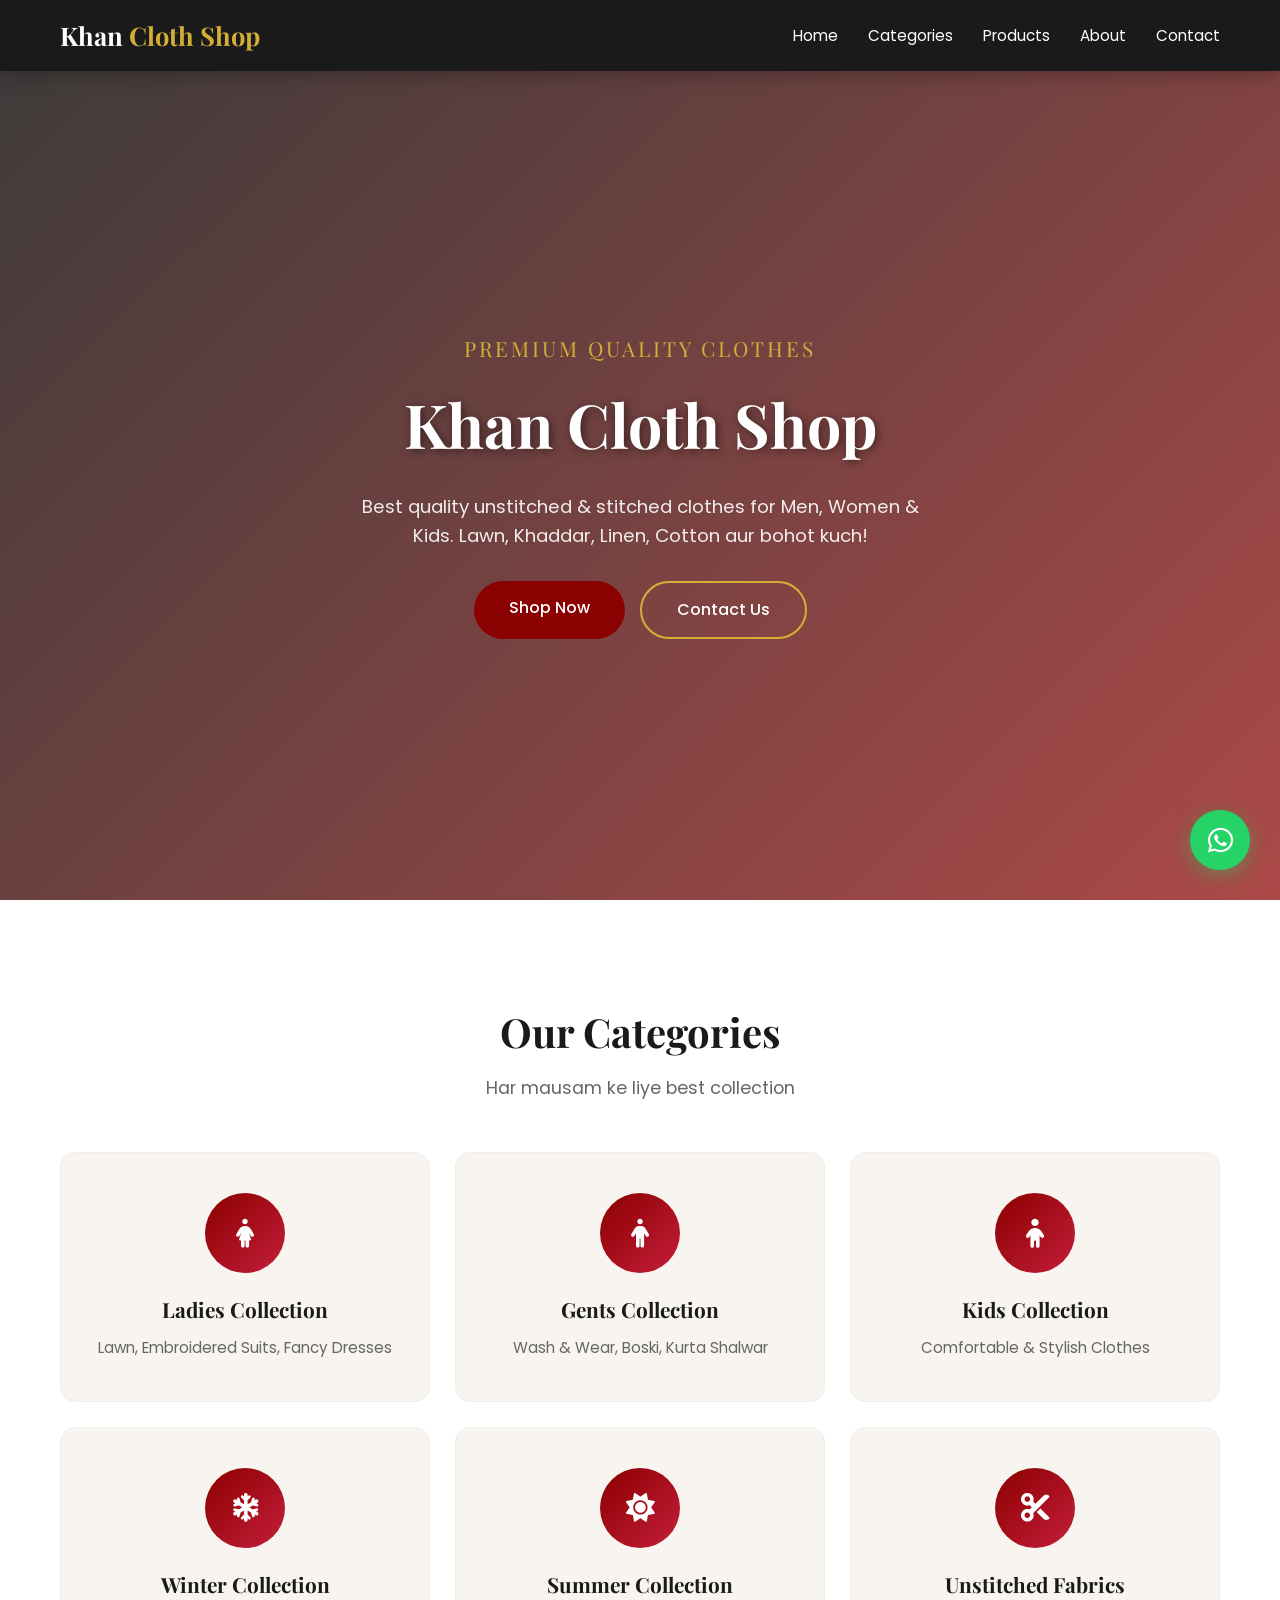
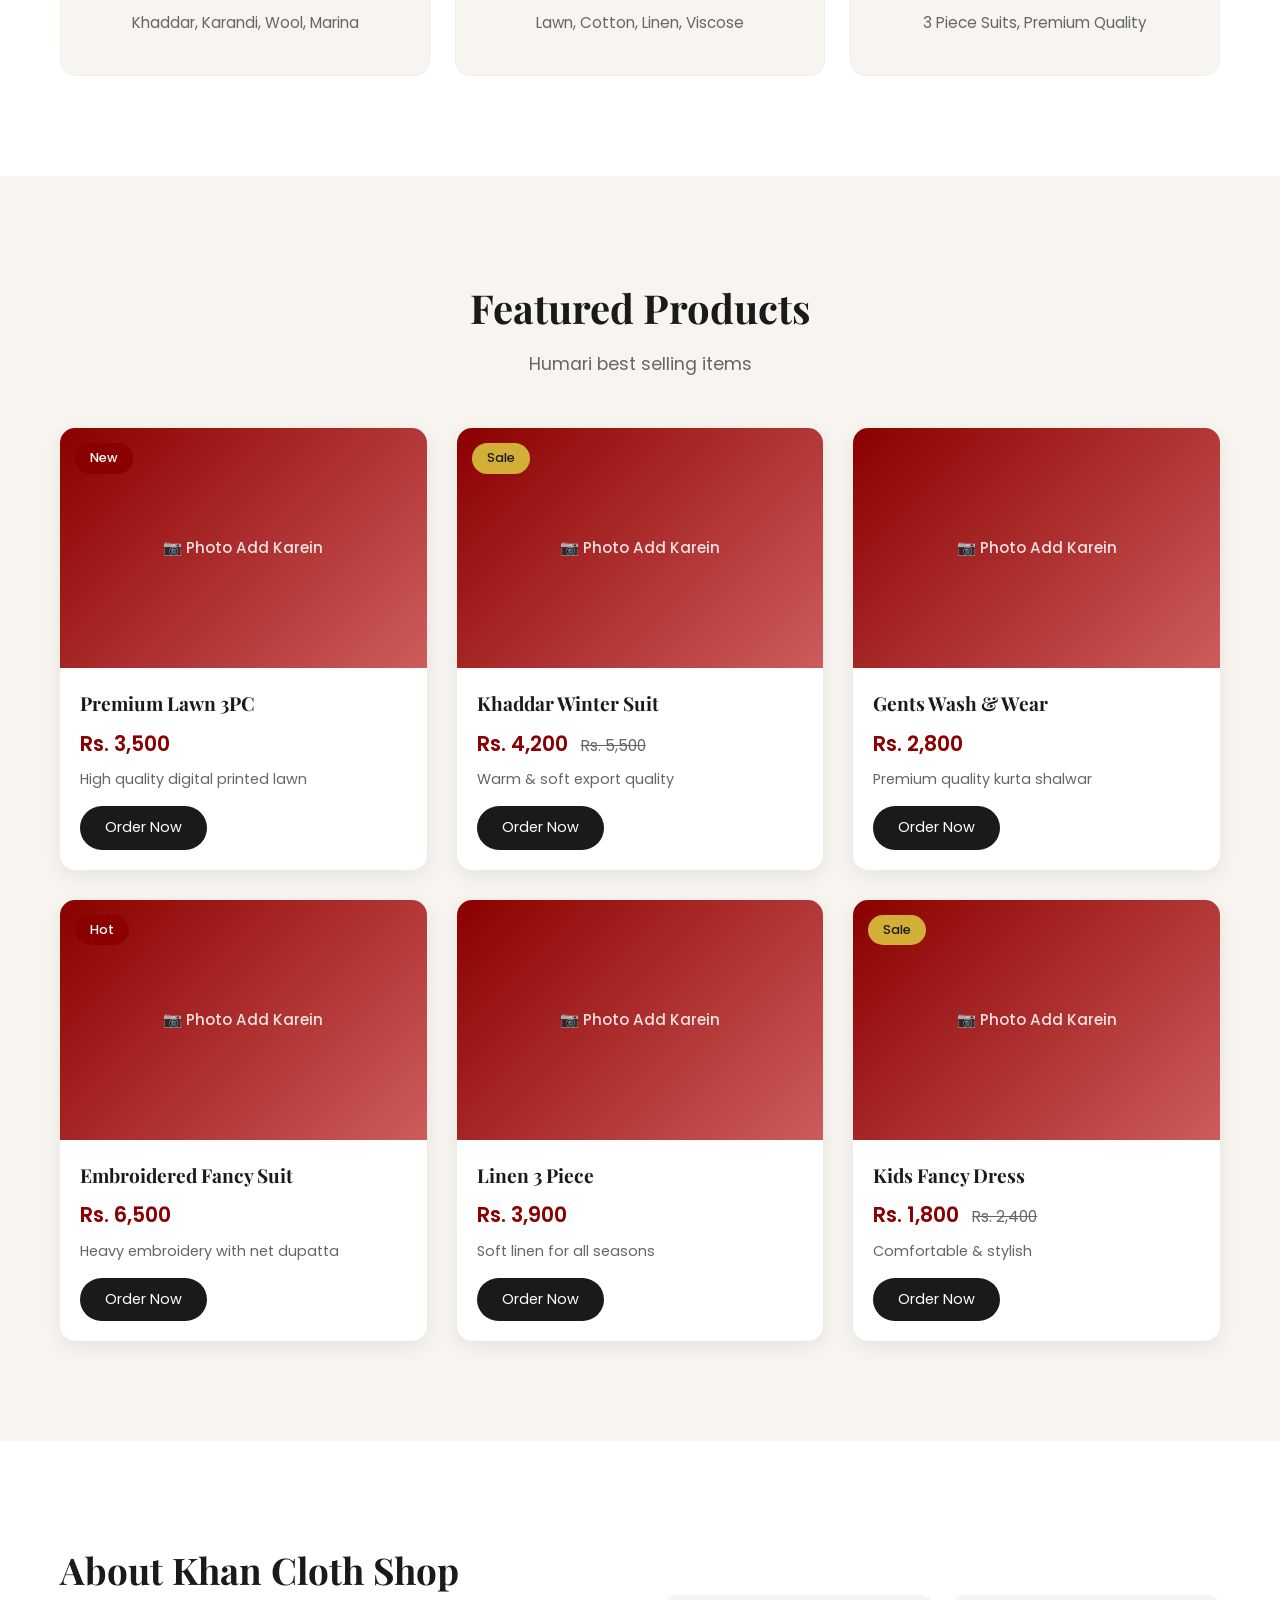
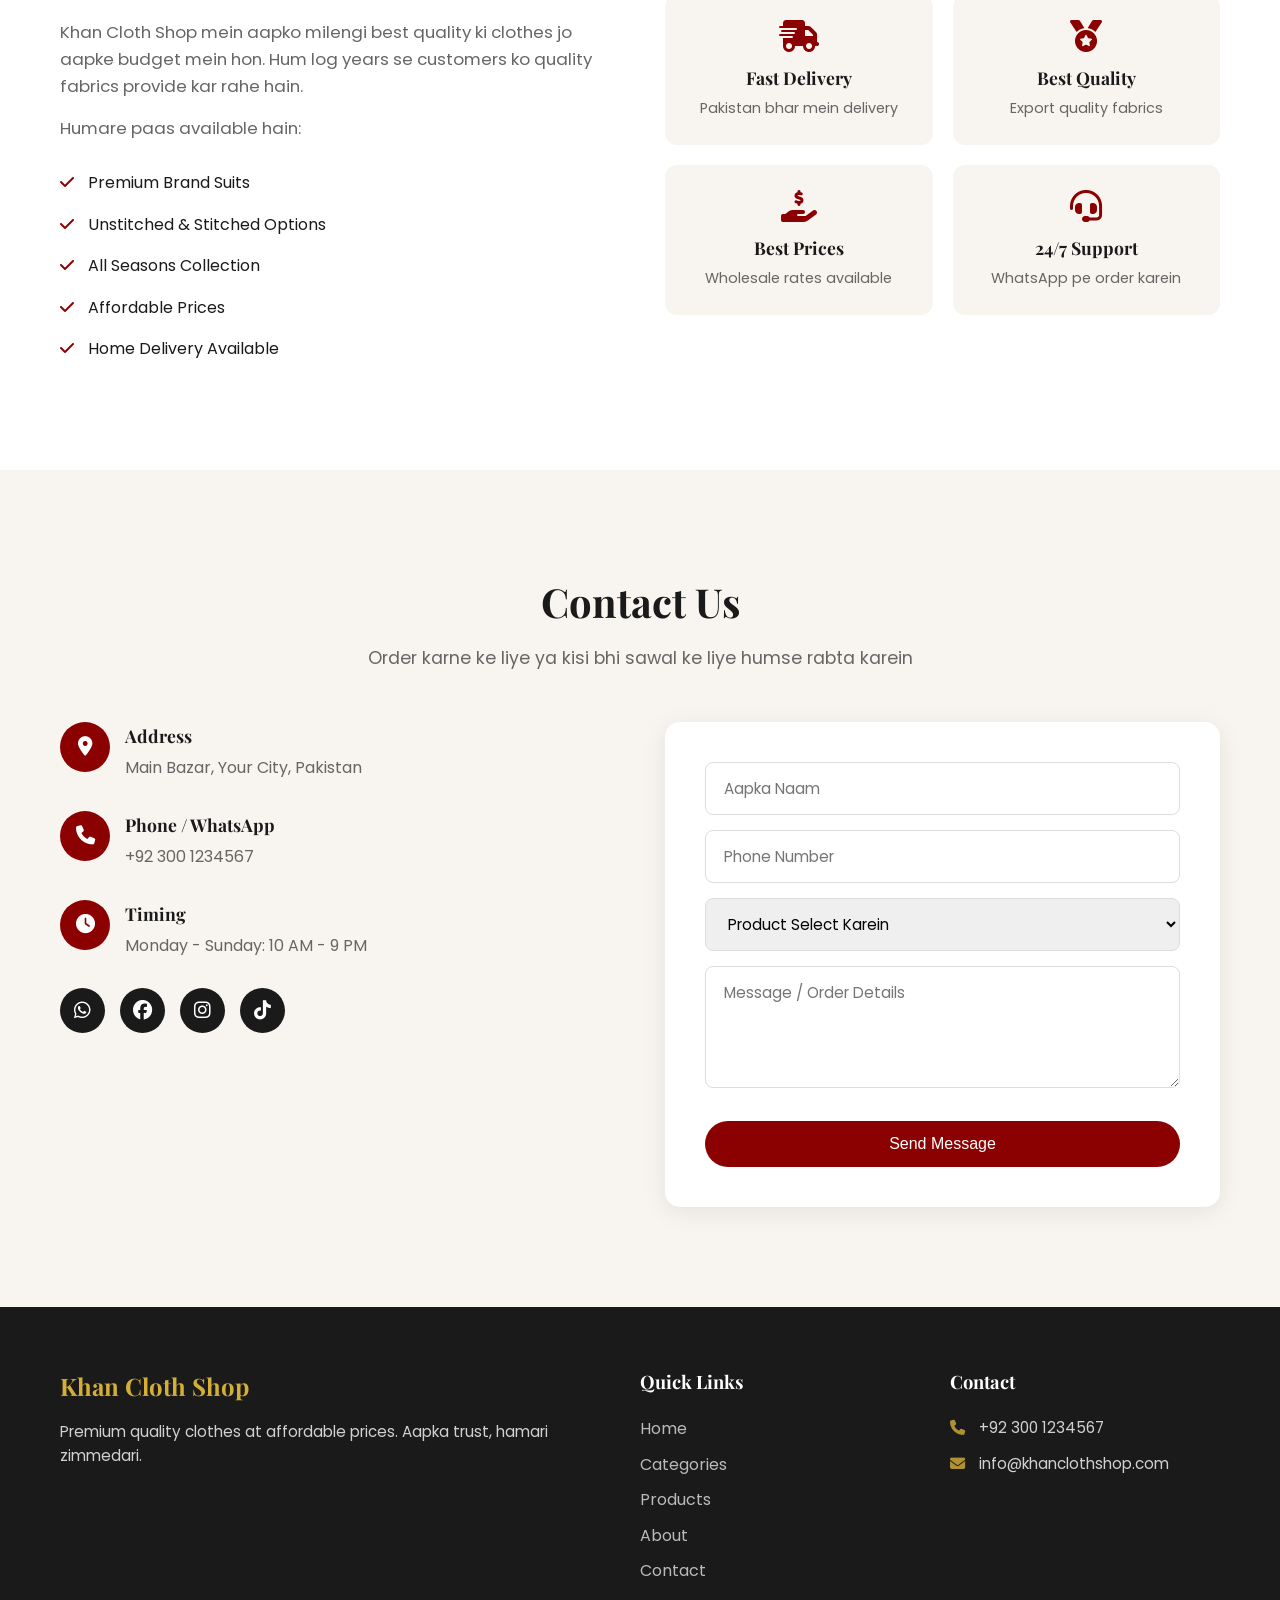
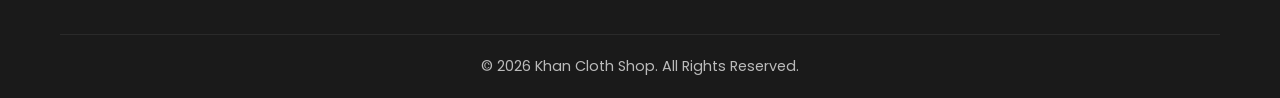
==== index.html @ 563bb547 "Add files via upload" ====
<!DOCTYPE html>
<html lang="ur">
<head>
    <meta charset="UTF-8">
    <meta name="viewport" content="width=device-width, initial-scale=1.0">
    <title>Khan Cloth Shop | Premium Quality Clothes</title>
    <link rel="stylesheet" href="style.css">
    <link rel="stylesheet" href="https://cdnjs.cloudflare.com/ajax/libs/font-awesome/6.5.1/css/all.min.css">
    <link href="https://fonts.googleapis.com/css2?family=Playfair+Display:wght@400;600;700&family=Poppins:wght@300;400;500;600&display=swap" rel="stylesheet">
</head>
<body>
    <!-- Navbar -->
    <nav class="navbar">
        <div class="container">
            <div class="logo">
                <h1>Khan <span>Cloth Shop</span></h1>
            </div>
            <ul class="nav-links" id="navLinks">
                <li><a href="#home">Home</a></li>
                <li><a href="#categories">Categories</a></li>
                <li><a href="#products">Products</a></li>
                <li><a href="#about">About</a></li>
                <li><a href="#contact">Contact</a></li>
            </ul>
            <div class="menu-toggle" id="menuToggle">
                <i class="fas fa-bars"></i>
            </div>
        </div>
    </nav>

    <!-- Hero Section -->
    <section id="home" class="hero">
        <div class="hero-content">
            <h2>Premium Quality Clothes</h2>
            <h1>Khan Cloth Shop</h1>
            <p>Best quality unstitched & stitched clothes for Men, Women & Kids. Lawn, Khaddar, Linen, Cotton aur bohot kuch!</p>
            <div class="hero-buttons">
                <a href="#products" class="btn btn-primary">Shop Now</a>
                <a href="#contact" class="btn btn-secondary">Contact Us</a>
            </div>
        </div>
    </section>

    <!-- Categories -->
    <section id="categories" class="categories">
        <div class="container">
            <div class="section-header">
                <h2>Our Categories</h2>
                <p>Har mausam ke liye best collection</p>
            </div>
            <div class="category-grid">
                <div class="category-card">
                    <div class="category-icon"><i class="fas fa-female"></i></div>
                    <h3>Ladies Collection</h3>
                    <p>Lawn, Embroidered Suits, Fancy Dresses</p>
                </div>
                <div class="category-card">
                    <div class="category-icon"><i class="fas fa-male"></i></div>
                    <h3>Gents Collection</h3>
                    <p>Wash & Wear, Boski, Kurta Shalwar</p>
                </div>
                <div class="category-card">
                    <div class="category-icon"><i class="fas fa-child"></i></div>
                    <h3>Kids Collection</h3>
                    <p>Comfortable & Stylish Clothes</p>
                </div>
                <div class="category-card">
                    <div class="category-icon"><i class="fas fa-snowflake"></i></div>
                    <h3>Winter Collection</h3>
                    <p>Khaddar, Karandi, Wool, Marina</p>
                </div>
                <div class="category-card">
                    <div class="category-icon"><i class="fas fa-sun"></i></div>
                    <h3>Summer Collection</h3>
                    <p>Lawn, Cotton, Linen, Viscose</p>
                </div>
                <div class="category-card">
                    <div class="category-icon"><i class="fas fa-cut"></i></div>
                    <h3>Unstitched Fabrics</h3>
                    <p>3 Piece Suits, Premium Quality</p>
                </div>
            </div>
        </div>
    </section>

    <!-- Products -->
    <section id="products" class="products">
        <div class="container">
            <div class="section-header">
                <h2>Featured Products</h2>
                <p>Humari best selling items</p>
            </div>
            <div class="product-grid">

                <!-- Product 1 -->
                <div class="product-card">
                    <div class="product-img">
                        <img src="images/product1.jpg" alt="Premium Lawn 3PC" onerror="this.style.display='none'; this.parentElement.classList.add('no-img');">
                        <span class="badge">New</span>
                    </div>
                    <div class="product-info">
                        <h3>Premium Lawn 3PC</h3>
                        <p class="price">Rs. 3,500</p>
                        <p class="desc">High quality digital printed lawn</p>
                        <a href="#contact" class="btn-sm">Order Now</a>
                    </div>
                </div>

                <!-- Product 2 -->
                <div class="product-card">
                    <div class="product-img">
                        <img src="images/product2.jpg" alt="Khaddar Winter Suit" onerror="this.style.display='none'; this.parentElement.classList.add('no-img');">
                        <span class="badge sale">Sale</span>
                    </div>
                    <div class="product-info">
                        <h3>Khaddar Winter Suit</h3>
                        <p class="price">Rs. 4,200 <del>Rs. 5,500</del></p>
                        <p class="desc">Warm & soft export quality</p>
                        <a href="#contact" class="btn-sm">Order Now</a>
                    </div>
                </div>

                <!-- Product 3 -->
                <div class="product-card">
                    <div class="product-img">
                        <img src="images/product3.jpg" alt="Gents Wash & Wear" onerror="this.style.display='none'; this.parentElement.classList.add('no-img');">
                    </div>
                    <div class="product-info">
                        <h3>Gents Wash & Wear</h3>
                        <p class="price">Rs. 2,800</p>
                        <p class="desc">Premium quality kurta shalwar</p>
                        <a href="#contact" class="btn-sm">Order Now</a>
                    </div>
                </div>

                <!-- Product 4 -->
                <div class="product-card">
                    <div class="product-img">
                        <img src="images/product4.jpg" alt="Embroidered Fancy Suit" onerror="this.style.display='none'; this.parentElement.classList.add('no-img');">
                        <span class="badge">Hot</span>
                    </div>
                    <div class="product-info">
                        <h3>Embroidered Fancy Suit</h3>
                        <p class="price">Rs. 6,500</p>
                        <p class="desc">Heavy embroidery with net dupatta</p>
                        <a href="#contact" class="btn-sm">Order Now</a>
                    </div>
                </div>

                <!-- Product 5 -->
                <div class="product-card">
                    <div class="product-img">
                        <img src="images/product5.jpg" alt="Linen 3 Piece" onerror="this.style.display='none'; this.parentElement.classList.add('no-img');">
                    </div>
                    <div class="product-info">
                        <h3>Linen 3 Piece</h3>
                        <p class="price">Rs. 3,900</p>
                        <p class="desc">Soft linen for all seasons</p>
                        <a href="#contact" class="btn-sm">Order Now</a>
                    </div>
                </div>

                <!-- Product 6 -->
                <div class="product-card">
                    <div class="product-img">
                        <img src="images/product6.jpg" alt="Kids Fancy Dress" onerror="this.style.display='none'; this.parentElement.classList.add('no-img');">
                        <span class="badge sale">Sale</span>
                    </div>
                    <div class="product-info">
                        <h3>Kids Fancy Dress</h3>
                        <p class="price">Rs. 1,800 <del>Rs. 2,400</del></p>
                        <p class="desc">Comfortable & stylish</p>
                        <a href="#contact" class="btn-sm">Order Now</a>
                    </div>
                </div>

            </div>
        </div>
    </section>

    <!-- About -->
    <section id="about" class="about">
        <div class="container">
            <div class="about-content">
                <div class="about-text">
                    <h2>About Khan Cloth Shop</h2>
                    <p>Khan Cloth Shop mein aapko milengi best quality ki clothes jo aapke budget mein hon. Hum log years se customers ko quality fabrics provide kar rahe hain.</p>
                    <p>Humare paas available hain:</p>
                    <ul>
                        <li><i class="fas fa-check"></i> Premium Brand Suits</li>
                        <li><i class="fas fa-check"></i> Unstitched & Stitched Options</li>
                        <li><i class="fas fa-check"></i> All Seasons Collection</li>
                        <li><i class="fas fa-check"></i> Affordable Prices</li>
                        <li><i class="fas fa-check"></i> Home Delivery Available</li>
                    </ul>
                </div>
                <div class="about-features">
                    <div class="feature">
                        <i class="fas fa-shipping-fast"></i>
                        <h4>Fast Delivery</h4>
                        <p>Pakistan bhar mein delivery</p>
                    </div>
                    <div class="feature">
                        <i class="fas fa-medal"></i>
                        <h4>Best Quality</h4>
                        <p>Export quality fabrics</p>
                    </div>
                    <div class="feature">
                        <i class="fas fa-hand-holding-usd"></i>
                        <h4>Best Prices</h4>
                        <p>Wholesale rates available</p>
                    </div>
                    <div class="feature">
                        <i class="fas fa-headset"></i>
                        <h4>24/7 Support</h4>
                        <p>WhatsApp pe order karein</p>
                    </div>
                </div>
            </div>
        </div>
    </section>

    <!-- Contact -->
    <section id="contact" class="contact">
        <div class="container">
            <div class="section-header">
                <h2>Contact Us</h2>
                <p>Order karne ke liye ya kisi bhi sawal ke liye humse rabta karein</p>
            </div>
            <div class="contact-content">
                <div class="contact-info">
                    <div class="info-item">
                        <i class="fas fa-map-marker-alt"></i>
                        <div>
                            <h4>Address</h4>
                            <p>Main Bazar, Your City, Pakistan</p>
                        </div>
                    </div>
                    <div class="info-item">
                        <i class="fas fa-phone"></i>
                        <div>
                            <h4>Phone / WhatsApp</h4>
                            <p>+92 300 1234567</p>
                        </div>
                    </div>
                    <div class="info-item">
                        <i class="fas fa-clock"></i>
                        <div>
                            <h4>Timing</h4>
                            <p>Monday - Sunday: 10 AM - 9 PM</p>
                        </div>
                    </div>
                    <div class="social-links">
                        <a href="#"><i class="fab fa-whatsapp"></i></a>
                        <a href="#"><i class="fab fa-facebook"></i></a>
                        <a href="#"><i class="fab fa-instagram"></i></a>
                        <a href="#"><i class="fab fa-tiktok"></i></a>
                    </div>
                </div>
                <div class="contact-form">
                    <form id="orderForm">
                        <input type="text" placeholder="Aapka Naam" required>
                        <input type="tel" placeholder="Phone Number" required>
                        <select required>
                            <option value="">Product Select Karein</option>
                            <option value="lawn">Premium Lawn 3PC</option>
                            <option value="khaddar">Khaddar Winter Suit</option>
                            <option value="gents">Gents Wash & Wear</option>
                            <option value="fancy">Embroidered Fancy Suit</option>
                            <option value="linen">Linen 3 Piece</option>
                            <option value="kids">Kids Fancy Dress</option>
                            <option value="other">Other</option>
                        </select>
                        <textarea placeholder="Message / Order Details" rows="4"></textarea>
                        <button type="submit" class="btn btn-primary">Send Message</button>
                    </form>
                </div>
            </div>
        </div>
    </section>

    <!-- Footer -->
    <footer class="footer">
        <div class="container">
            <div class="footer-content">
                <div class="footer-brand">
                    <h3>Khan Cloth Shop</h3>
                    <p>Premium quality clothes at affordable prices. Aapka trust, hamari zimmedari.</p>
                </div>
                <div class="footer-links">
                    <h4>Quick Links</h4>
                    <ul>
                        <li><a href="#home">Home</a></li>
                        <li><a href="#categories">Categories</a></li>
                        <li><a href="#products">Products</a></li>
                        <li><a href="#about">About</a></li>
                        <li><a href="#contact">Contact</a></li>
                    </ul>
                </div>
                <div class="footer-contact">
                    <h4>Contact</h4>
                    <p><i class="fas fa-phone"></i> +92 300 1234567</p>
                    <p><i class="fas fa-envelope"></i> info@khanclothshop.com</p>
                </div>
            </div>
            <div class="footer-bottom">
                <p>&copy; 2026 Khan Cloth Shop. All Rights Reserved.</p>
            </div>
        </div>
    </footer>

    <!-- WhatsApp Float Button -->
    <a href="https://wa.me/923001234567" class="whatsapp-float" target="_blank">
        <i class="fab fa-whatsapp"></i>
    </a>

    <script src="script.js"></script>
</body>
</html>
---- style.css ----
* {
    margin: 0;
    padding: 0;
    box-sizing: border-box;
}

:root {
    --primary: #8B0000;
    --primary-dark: #5c0000;
    --secondary: #D4AF37;
    --dark: #1a1a1a;
    --light: #f8f5f0;
    --gray: #666;
    --white: #ffffff;
}

body {
    font-family: 'Poppins', sans-serif;
    background: var(--light);
    color: var(--dark);
    line-height: 1.6;
    overflow-x: hidden;
}

h1, h2, h3, h4 {
    font-family: 'Playfair Display', serif;
}

.container {
    max-width: 1200px;
    margin: 0 auto;
    padding: 0 20px;
}

/* Navbar */
.navbar {
    background: var(--dark);
    padding: 15px 0;
    position: fixed;
    width: 100%;
    top: 0;
    z-index: 1000;
    box-shadow: 0 2px 20px rgba(0,0,0,0.3);
}

.navbar .container {
    display: flex;
    justify-content: space-between;
    align-items: center;
}

.logo h1 {
    color: var(--white);
    font-size: 1.6rem;
    font-weight: 700;
}

.logo span {
    color: var(--secondary);
}

.nav-links {
    display: flex;
    list-style: none;
    gap: 30px;
}

.nav-links a {
    color: var(--white);
    text-decoration: none;
    font-weight: 400;
    font-size: 0.95rem;
    transition: color 0.3s;
    position: relative;
}

.nav-links a:hover {
    color: var(--secondary);
}

.nav-links a::after {
    content: '';
    position: absolute;
    bottom: -5px;
    left: 0;
    width: 0;
    height: 2px;
    background: var(--secondary);
    transition: width 0.3s;
}

.nav-links a:hover::after {
    width: 100%;
}

.menu-toggle {
    display: none;
    color: var(--white);
    font-size: 1.5rem;
    cursor: pointer;
}

/* Hero */
.hero {
    height: 100vh;
    background: linear-gradient(135deg, rgba(26,26,26,0.85), rgba(139,0,0,0.7)),
                url('https://images.unsplash.com/photo-1558171813-4c088753af8f?w=1600') center/cover no-repeat;
    display: flex;
    align-items: center;
    justify-content: center;
    text-align: center;
    color: var(--white);
    padding-top: 70px;
}

.hero-content h2 {
    font-size: 1.3rem;
    font-weight: 400;
    letter-spacing: 3px;
    text-transform: uppercase;
    color: var(--secondary);
    margin-bottom: 10px;
}

.hero-content h1 {
    font-size: 3.8rem;
    margin-bottom: 20px;
    text-shadow: 2px 2px 10px rgba(0,0,0,0.5);
}

.hero-content p {
    font-size: 1.15rem;
    max-width: 600px;
    margin: 0 auto 30px;
    opacity: 0.9;
}

.hero-buttons {
    display: flex;
    gap: 15px;
    justify-content: center;
    flex-wrap: wrap;
}

.btn {
    padding: 14px 35px;
    border-radius: 50px;
    text-decoration: none;
    font-weight: 500;
    font-size: 1rem;
    transition: all 0.3s;
    display: inline-block;
    border: none;
    cursor: pointer;
}

.btn-primary {
    background: var(--primary);
    color: var(--white);
}

.btn-primary:hover {
    background: var(--primary-dark);
    transform: translateY(-3px);
    box-shadow: 0 10px 25px rgba(139,0,0,0.4);
}

.btn-secondary {
    background: transparent;
    color: var(--white);
    border: 2px solid var(--secondary);
}

.btn-secondary:hover {
    background: var(--secondary);
    color: var(--dark);
    transform: translateY(-3px);
}

/* Section Header */
.section-header {
    text-align: center;
    margin-bottom: 50px;
}

.section-header h2 {
    font-size: 2.5rem;
    color: var(--dark);
    margin-bottom: 10px;
}

.section-header p {
    color: var(--gray);
    font-size: 1.1rem;
}

/* Categories */
.categories {
    padding: 100px 0;
    background: var(--white);
}

.category-grid {
    display: grid;
    grid-template-columns: repeat(auto-fit, minmax(280px, 1fr));
    gap: 25px;
}

.category-card {
    background: var(--light);
    padding: 40px 25px;
    text-align: center;
    border-radius: 15px;
    transition: all 0.3s;
    border: 1px solid #eee;
}

.category-card:hover {
    transform: translateY(-10px);
    box-shadow: 0 15px 40px rgba(0,0,0,0.1);
    border-color: var(--primary);
}

.category-icon {
    width: 80px;
    height: 80px;
    background: linear-gradient(135deg, var(--primary), #c41e3a);
    border-radius: 50%;
    display: flex;
    align-items: center;
    justify-content: center;
    margin: 0 auto 20px;
    color: var(--white);
    font-size: 1.8rem;
}

.category-card h3 {
    font-size: 1.3rem;
    margin-bottom: 10px;
    color: var(--dark);
}

.category-card p {
    color: var(--gray);
    font-size: 0.95rem;
}

/* Products */
.products {
    padding: 100px 0;
    background: var(--light);
}

.product-grid {
    display: grid;
    grid-template-columns: repeat(auto-fit, minmax(280px, 1fr));
    gap: 30px;
}

.product-card {
    background: var(--white);
    border-radius: 15px;
    overflow: hidden;
    box-shadow: 0 5px 20px rgba(0,0,0,0.08);
    transition: all 0.3s;
}

.product-card:hover {
    transform: translateY(-8px);
    box-shadow: 0 15px 40px rgba(0,0,0,0.15);
}

.product-img {
    height: 240px;
    position: relative;
    overflow: hidden;
    background: #e8e4df;
}

.product-img img {
    width: 100%;
    height: 100%;
    object-fit: cover;
    display: block;
    transition: transform 0.4s ease;
}

.product-card:hover .product-img img {
    transform: scale(1.08);
}

/* Jab image nahi hoti to fallback color */
.product-img.no-img {
    background: linear-gradient(135deg, #8B0000, #CD5C5C);
}

.product-img.no-img::after {
    content: "📷 Photo Add Karein";
    position: absolute;
    top: 50%;
    left: 50%;
    transform: translate(-50%, -50%);
    color: rgba(255,255,255,0.85);
    font-size: 0.95rem;
    font-weight: 500;
    text-align: center;
    pointer-events: none;
}

.badge {
    position: absolute;
    top: 15px;
    left: 15px;
    background: var(--primary);
    color: white;
    padding: 5px 15px;
    border-radius: 20px;
    font-size: 0.8rem;
    font-weight: 500;
    z-index: 2;
}

.badge.sale {
    background: var(--secondary);
    color: var(--dark);
}

.product-info {
    padding: 20px;
}

.product-info h3 {
    font-size: 1.2rem;
    margin-bottom: 8px;
}

.price {
    font-size: 1.3rem;
    font-weight: 600;
    color: var(--primary);
    margin-bottom: 8px;
}

.price del {
    font-size: 0.95rem;
    color: var(--gray);
    margin-left: 8px;
    font-weight: 400;
}

.desc {
    color: var(--gray);
    font-size: 0.9rem;
    margin-bottom: 15px;
}

.btn-sm {
    display: inline-block;
    padding: 10px 25px;
    background: var(--dark);
    color: var(--white);
    text-decoration: none;
    border-radius: 25px;
    font-size: 0.9rem;
    transition: all 0.3s;
}

.btn-sm:hover {
    background: var(--primary);
}

/* About */
.about {
    padding: 100px 0;
    background: var(--white);
}

.about-content {
    display: grid;
    grid-template-columns: 1fr 1fr;
    gap: 50px;
    align-items: center;
}

.about-text h2 {
    font-size: 2.3rem;
    margin-bottom: 20px;
}

.about-text p {
    color: var(--gray);
    margin-bottom: 15px;
    font-size: 1.05rem;
}

.about-text ul {
    list-style: none;
    margin-top: 20px;
}

.about-text ul li {
    padding: 8px 0;
    color: var(--dark);
}

.about-text ul li i {
    color: var(--primary);
    margin-right: 10px;
}

.about-features {
    display: grid;
    grid-template-columns: 1fr 1fr;
    gap: 20px;
}

.feature {
    background: var(--light);
    padding: 25px;
    border-radius: 12px;
    text-align: center;
    transition: all 0.3s;
}

.feature:hover {
    background: var(--primary);
    color: var(--white);
}

.feature:hover i,
.feature:hover h4,
.feature:hover p {
    color: var(--white);
}

.feature i {
    font-size: 2rem;
    color: var(--primary);
    margin-bottom: 12px;
}

.feature h4 {
    font-size: 1.1rem;
    margin-bottom: 5px;
}

.feature p {
    font-size: 0.9rem;
    color: var(--gray);
}

/* Contact */
.contact {
    padding: 100px 0;
    background: var(--light);
}

.contact-content {
    display: grid;
    grid-template-columns: 1fr 1fr;
    gap: 50px;
}

.info-item {
    display: flex;
    gap: 15px;
    margin-bottom: 30px;
}

.info-item i {
    width: 50px;
    height: 50px;
    background: var(--primary);
    color: white;
    border-radius: 50%;
    display: flex;
    align-items: center;
    justify-content: center;
    font-size: 1.2rem;
    flex-shrink: 0;
}

.info-item h4 {
    font-size: 1.1rem;
    margin-bottom: 5px;
}

.info-item p {
    color: var(--gray);
}

.social-links {
    display: flex;
    gap: 15px;
    margin-top: 20px;
}

.social-links a {
    width: 45px;
    height: 45px;
    background: var(--dark);
    color: white;
    border-radius: 50%;
    display: flex;
    align-items: center;
    justify-content: center;
    font-size: 1.2rem;
    transition: all 0.3s;
    text-decoration: none;
}

.social-links a:hover {
    background: var(--primary);
    transform: scale(1.1);
}

.contact-form {
    background: var(--white);
    padding: 40px;
    border-radius: 15px;
    box-shadow: 0 5px 25px rgba(0,0,0,0.08);
}

.contact-form input,
.contact-form select,
.contact-form textarea {
    width: 100%;
    padding: 14px 18px;
    margin-bottom: 15px;
    border: 1px solid #ddd;
    border-radius: 8px;
    font-family: 'Poppins', sans-serif;
    font-size: 0.95rem;
    outline: none;
    transition: border 0.3s;
}

.contact-form input:focus,
.contact-form select:focus,
.contact-form textarea:focus {
    border-color: var(--primary);
}

.contact-form button {
    width: 100%;
    margin-top: 10px;
}

/* Footer */
.footer {
    background: var(--dark);
    color: var(--white);
    padding: 60px 0 20px;
}

.footer-content {
    display: grid;
    grid-template-columns: 2fr 1fr 1fr;
    gap: 40px;
    margin-bottom: 40px;
}

.footer-brand h3 {
    font-size: 1.5rem;
    margin-bottom: 15px;
    color: var(--secondary);
}

.footer-brand p {
    opacity: 0.8;
    font-size: 0.95rem;
}

.footer-links h4,
.footer-contact h4 {
    margin-bottom: 20px;
    font-size: 1.15rem;
}

.footer-links ul {
    list-style: none;
}

.footer-links ul li {
    margin-bottom: 10px;
}

.footer-links a {
    color: rgba(255,255,255,0.7);
    text-decoration: none;
    transition: color 0.3s;
}

.footer-links a:hover {
    color: var(--secondary);
}

.footer-contact p {
    margin-bottom: 12px;
    opacity: 0.8;
    font-size: 0.95rem;
}

.footer-contact i {
    margin-right: 10px;
    color: var(--secondary);
}

.footer-bottom {
    border-top: 1px solid rgba(255,255,255,0.1);
    padding-top: 20px;
    text-align: center;
    opacity: 0.7;
    font-size: 0.9rem;
}

/* WhatsApp Float */
.whatsapp-float {
    position: fixed;
    bottom: 30px;
    right: 30px;
    width: 60px;
    height: 60px;
    background: #25D366;
    color: white;
    border-radius: 50%;
    display: flex;
    align-items: center;
    justify-content: center;
    font-size: 1.8rem;
    box-shadow: 0 5px 20px rgba(37,211,102,0.4);
    z-index: 999;
    transition: all 0.3s;
    text-decoration: none;
}

.whatsapp-float:hover {
    transform: scale(1.1);
    box-shadow: 0 8px 30px rgba(37,211,102,0.6);
}

/* Responsive */
@media (max-width: 992px) {
    .about-content,
    .contact-content {
        grid-template-columns: 1fr;
    }

    .footer-content {
        grid-template-columns: 1fr 1fr;
    }
}

@media (max-width: 768px) {
    .menu-toggle {
        display: block;
    }

    .nav-links {
        position: fixed;
        top: 70px;
        left: -100%;
        width: 100%;
        height: calc(100vh - 70px);
        background: var(--dark);
        flex-direction: column;
        align-items: center;
        padding-top: 50px;
        transition: left 0.3s;
        gap: 25px;
    }

    .nav-links.active {
        left: 0;
    }

    .hero-content h1 {
        font-size: 2.5rem;
    }

    .hero-content h2 {
        font-size: 1rem;
    }

    .section-header h2 {
        font-size: 2rem;
    }

    .about-features {
        grid-template-columns: 1fr;
    }

    .footer-content {
        grid-template-columns: 1fr;
        text-align: center;
    }
}

@media (max-width: 480px) {
    .hero-content h1 {
        font-size: 2rem;
    }

    .btn {
        padding: 12px 25px;
        font-size: 0.9rem;
    }
}
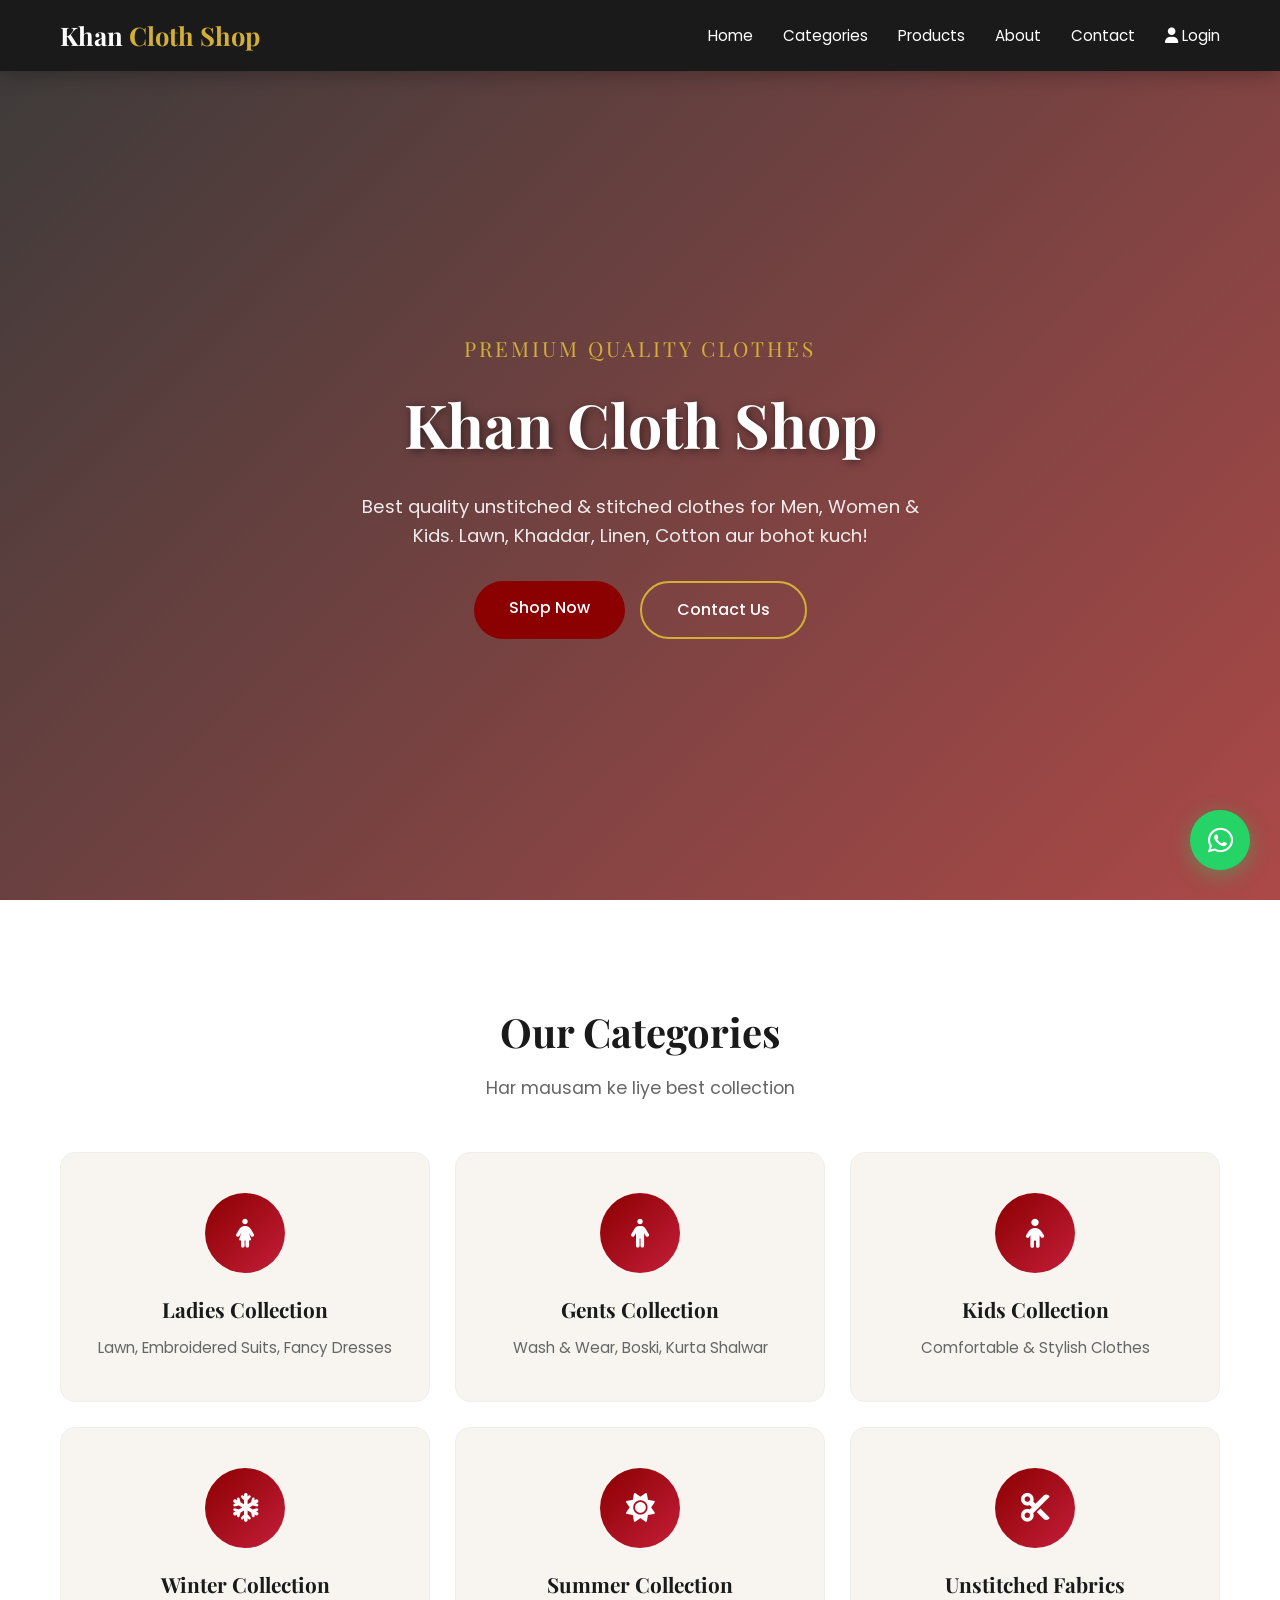
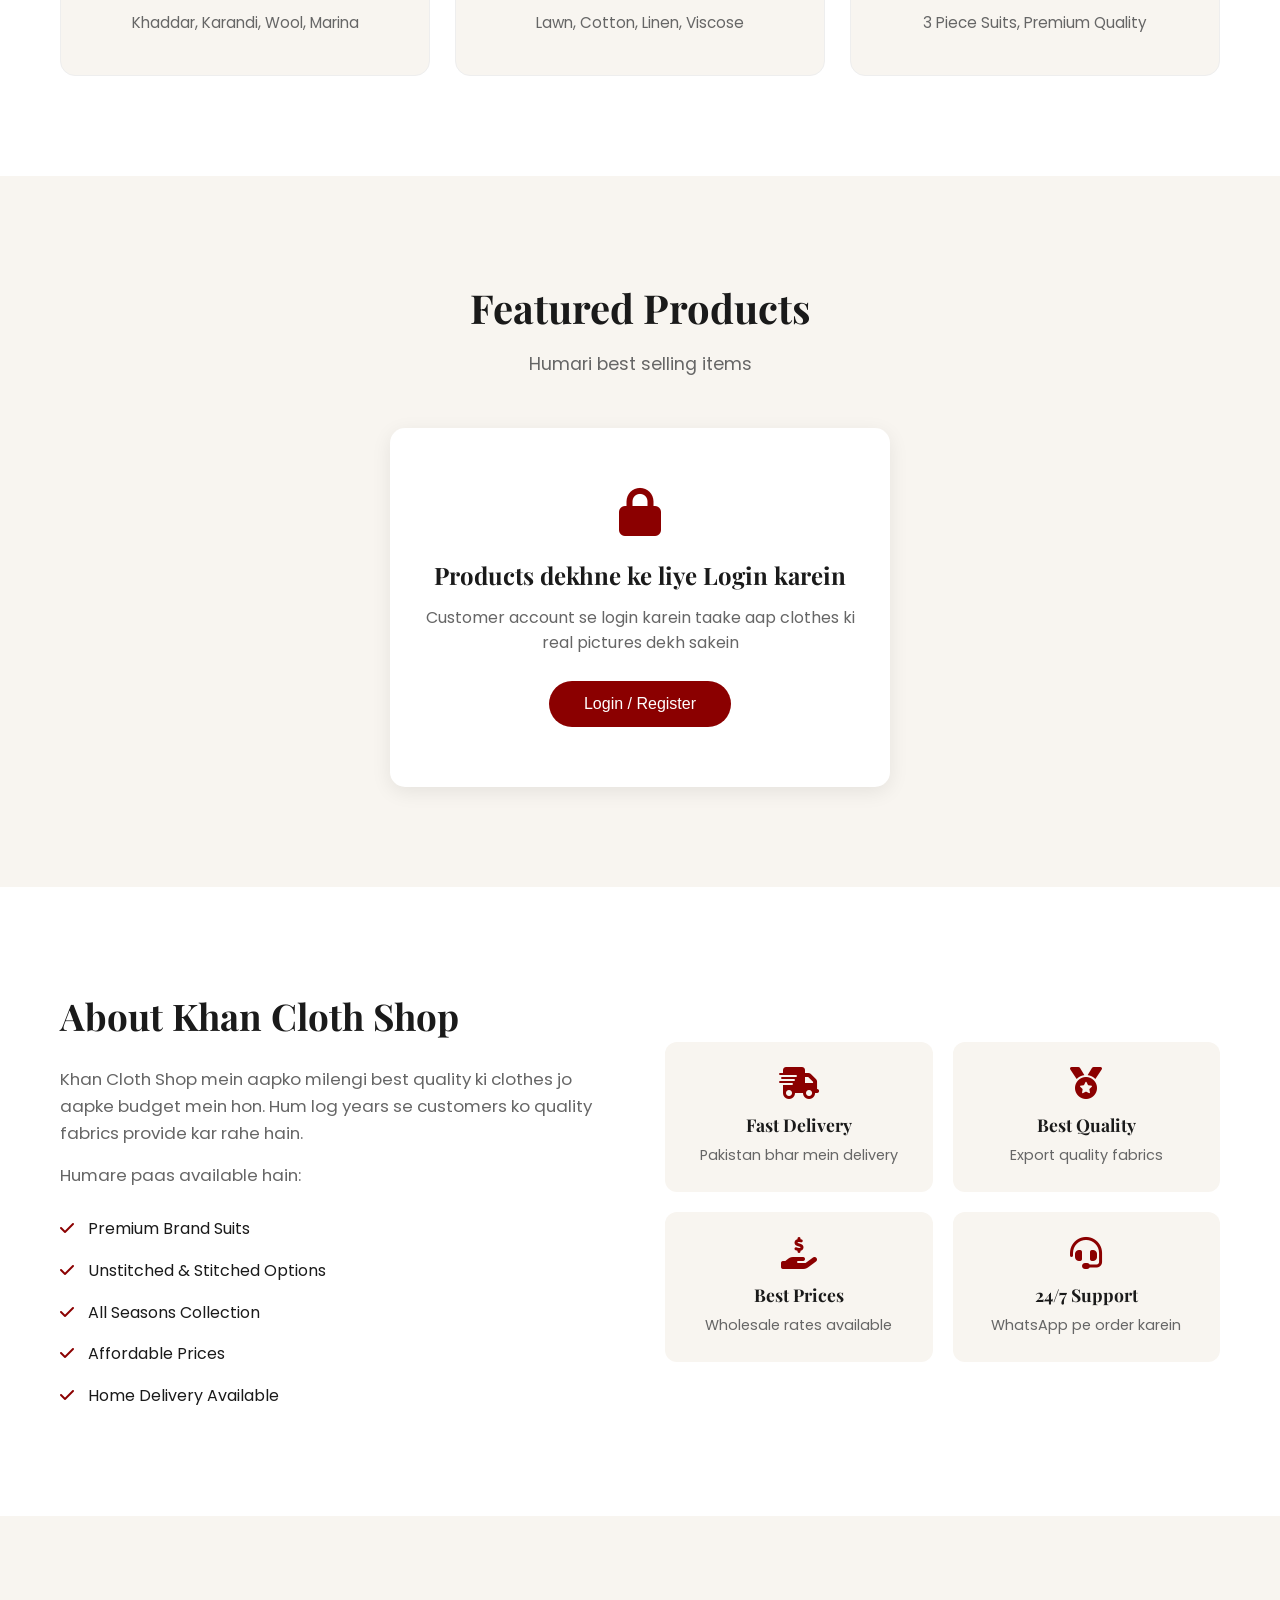
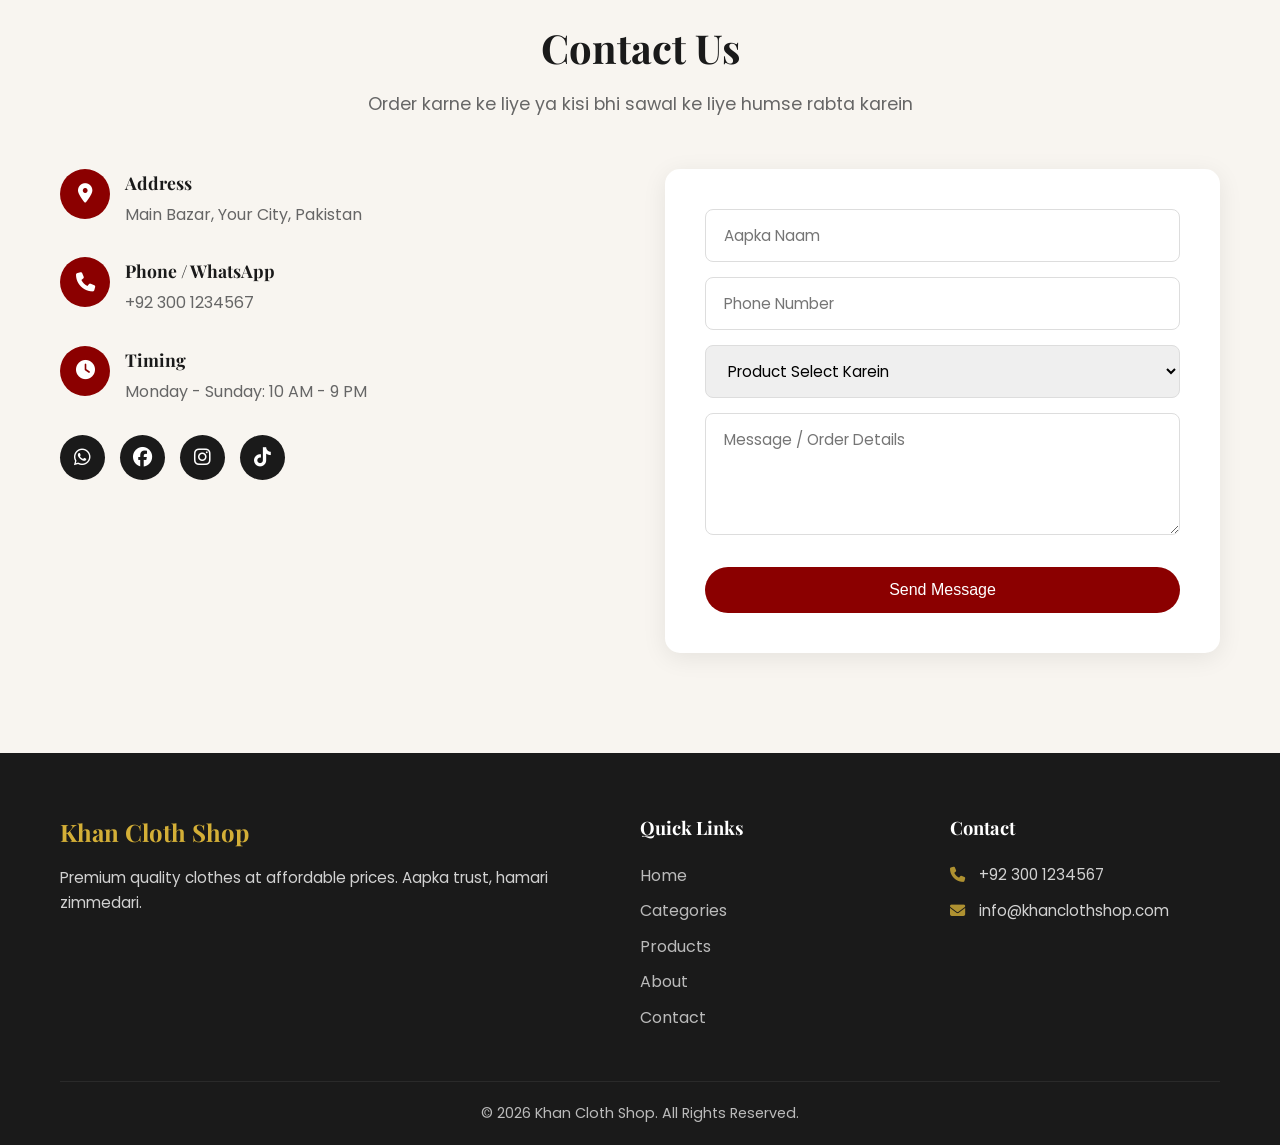
==== commit 33a026a5: "Add files via upload" ====
--- a/index.html
+++ b/index.html
@@ -21,6 +21,10 @@
                 <li><a href="#products">Products</a></li>
                 <li><a href="#about">About</a></li>
                 <li><a href="#contact">Contact</a></li>
+                <li id="adminNavItem" style="display:none;"><a href="#admin">Admin Panel</a></li>
+                <li id="authNavItem">
+                    <a href="#" id="loginBtn"><i class="fas fa-user"></i> Login</a>
+                </li>
             </ul>
             <div class="menu-toggle" id="menuToggle">
                 <i class="fas fa-bars"></i>
@@ -90,90 +94,79 @@
                 <h2>Featured Products</h2>
                 <p>Humari best selling items</p>
             </div>
-            <div class="product-grid">
-
-                <!-- Product 1 -->
-                <div class="product-card">
-                    <div class="product-img">
-                        <img src="images/product1.jpg" alt="Premium Lawn 3PC" onerror="this.style.display='none'; this.parentElement.classList.add('no-img');">
-                        <span class="badge">New</span>
-                    </div>
-                    <div class="product-info">
-                        <h3>Premium Lawn 3PC</h3>
-                        <p class="price">Rs. 3,500</p>
-                        <p class="desc">High quality digital printed lawn</p>
-                        <a href="#contact" class="btn-sm">Order Now</a>
-                    </div>
-                </div>
-
-                <!-- Product 2 -->
-                <div class="product-card">
-                    <div class="product-img">
-                        <img src="images/product2.jpg" alt="Khaddar Winter Suit" onerror="this.style.display='none'; this.parentElement.classList.add('no-img');">
-                        <span class="badge sale">Sale</span>
-                    </div>
-                    <div class="product-info">
-                        <h3>Khaddar Winter Suit</h3>
-                        <p class="price">Rs. 4,200 <del>Rs. 5,500</del></p>
-                        <p class="desc">Warm & soft export quality</p>
-                        <a href="#contact" class="btn-sm">Order Now</a>
-                    </div>
-                </div>
-
-                <!-- Product 3 -->
-                <div class="product-card">
-                    <div class="product-img">
-                        <img src="images/product3.jpg" alt="Gents Wash & Wear" onerror="this.style.display='none'; this.parentElement.classList.add('no-img');">
-                    </div>
-                    <div class="product-info">
-                        <h3>Gents Wash & Wear</h3>
-                        <p class="price">Rs. 2,800</p>
-                        <p class="desc">Premium quality kurta shalwar</p>
-                        <a href="#contact" class="btn-sm">Order Now</a>
-                    </div>
-                </div>
-
-                <!-- Product 4 -->
-                <div class="product-card">
-                    <div class="product-img">
-                        <img src="images/product4.jpg" alt="Embroidered Fancy Suit" onerror="this.style.display='none'; this.parentElement.classList.add('no-img');">
-                        <span class="badge">Hot</span>
-                    </div>
-                    <div class="product-info">
-                        <h3>Embroidered Fancy Suit</h3>
-                        <p class="price">Rs. 6,500</p>
-                        <p class="desc">Heavy embroidery with net dupatta</p>
-                        <a href="#contact" class="btn-sm">Order Now</a>
-                    </div>
-                </div>
-
-                <!-- Product 5 -->
-                <div class="product-card">
-                    <div class="product-img">
-                        <img src="images/product5.jpg" alt="Linen 3 Piece" onerror="this.style.display='none'; this.parentElement.classList.add('no-img');">
-                    </div>
-                    <div class="product-info">
-                        <h3>Linen 3 Piece</h3>
-                        <p class="price">Rs. 3,900</p>
-                        <p class="desc">Soft linen for all seasons</p>
-                        <a href="#contact" class="btn-sm">Order Now</a>
-                    </div>
-                </div>
-
-                <!-- Product 6 -->
-                <div class="product-card">
-                    <div class="product-img">
-                        <img src="images/product6.jpg" alt="Kids Fancy Dress" onerror="this.style.display='none'; this.parentElement.classList.add('no-img');">
-                        <span class="badge sale">Sale</span>
-                    </div>
-                    <div class="product-info">
-                        <h3>Kids Fancy Dress</h3>
-                        <p class="price">Rs. 1,800 <del>Rs. 2,400</del></p>
-                        <p class="desc">Comfortable & stylish</p>
-                        <a href="#contact" class="btn-sm">Order Now</a>
-                    </div>
-                </div>
-
+            <div id="loginRequiredMsg" class="login-required" style="display:none;">
+                <i class="fas fa-lock"></i>
+                <h3>Products dekhne ke liye Login karein</h3>
+                <p>Customer account se login karein taake aap clothes ki real pictures dekh sakein</p>
+                <button class="btn btn-primary" onclick="openAuthModal('login')">Login / Register</button>
+            </div>
+            <div class="product-grid" id="productGrid"></div>
+        </div>
+    </section>
+
+    <!-- Admin Panel -->
+    <section id="admin" class="admin-panel" style="display:none;">
+        <div class="container">
+            <div class="section-header">
+                <h2>Admin Panel</h2>
+                <p>Products manage karein – photos upload karein</p>
+            </div>
+            <div class="admin-tabs">
+                <button class="admin-tab active" data-tab="add">Add Product</button>
+                <button class="admin-tab" data-tab="manage">Manage Products</button>
+            </div>
+            <div id="addProductTab" class="admin-tab-content active">
+                <div class="admin-form-card">
+                    <form id="addProductForm">
+                        <div class="form-row">
+                            <div class="form-group">
+                                <label>Product Name</label>
+                                <input type="text" id="productName" placeholder="e.g. Premium Lawn 3PC" required>
+                            </div>
+                            <div class="form-group">
+                                <label>Price (Rs.)</label>
+                                <input type="number" id="productPrice" placeholder="3500" required min="1">
+                            </div>
+                        </div>
+                        <div class="form-row">
+                            <div class="form-group">
+                                <label>Old Price (optional - for Sale)</label>
+                                <input type="number" id="productOldPrice" placeholder="5500" min="1">
+                            </div>
+                            <div class="form-group">
+                                <label>Badge</label>
+                                <select id="productBadge">
+                                    <option value="">None</option>
+                                    <option value="New">New</option>
+                                    <option value="Sale">Sale</option>
+                                    <option value="Hot">Hot</option>
+                                </select>
+                            </div>
+                        </div>
+                        <div class="form-group">
+                            <label>Description</label>
+                            <textarea id="productDesc" rows="2" placeholder="High quality digital printed lawn" required></textarea>
+                        </div>
+                        <div class="form-group">
+                            <label>Product Image</label>
+                            <div class="image-upload-area" id="imageUploadArea">
+                                <input type="file" id="productImage" accept="image/*" required>
+                                <div class="upload-placeholder">
+                                    <i class="fas fa-cloud-upload-alt"></i>
+                                    <p>Click to upload or drag image here</p>
+                                    <span>JPG, PNG (max 2MB recommended)</span>
+                                </div>
+                                <img id="imagePreview" style="display:none;" alt="Preview">
+                            </div>
+                        </div>
+                        <button type="submit" class="btn btn-primary">
+                            <i class="fas fa-plus"></i> Add Product
+                        </button>
+                    </form>
+                </div>
+            </div>
+            <div id="manageProductTab" class="admin-tab-content">
+                <div id="adminProductList" class="admin-product-list"></div>
             </div>
         </div>
     </section>
@@ -314,6 +307,51 @@
         <i class="fab fa-whatsapp"></i>
     </a>
 
+    <!-- Auth Modal -->
+    <div class="modal-overlay" id="authModal">
+        <div class="modal">
+            <button class="modal-close" id="closeAuthModal">&times;</button>
+            <div class="modal-tabs">
+                <button class="modal-tab active" data-mode="login">Login</button>
+                <button class="modal-tab" data-mode="register">Register</button>
+            </div>
+            <form id="loginForm" class="auth-form active">
+                <h3>Welcome Back</h3>
+                <p class="auth-subtitle">Apna account se login karein</p>
+                <div class="form-group">
+                    <label>Username / Email</label>
+                    <input type="text" id="loginUsername" placeholder="username" required>
+                </div>
+                <div class="form-group">
+                    <label>Password</label>
+                    <input type="password" id="loginPassword" placeholder="••••••••" required>
+                </div>
+                <div class="role-hint">
+                    <p><strong>Admin:</strong> admin / admin123</p>
+                    <p><strong>Customer:</strong> Register karke login karein</p>
+                </div>
+                <button type="submit" class="btn btn-primary btn-block">Login</button>
+            </form>
+            <form id="registerForm" class="auth-form">
+                <h3>Create Account</h3>
+                <p class="auth-subtitle">Naya customer account banayein</p>
+                <div class="form-group">
+                    <label>Full Name</label>
+                    <input type="text" id="regName" placeholder="Aapka naam" required>
+                </div>
+                <div class="form-group">
+                    <label>Username</label>
+                    <input type="text" id="regUsername" placeholder="username" required>
+                </div>
+                <div class="form-group">
+                    <label>Password</label>
+                    <input type="password" id="regPassword" placeholder="••••••••" required minlength="4">
+                </div>
+                <button type="submit" class="btn btn-primary btn-block">Register as Customer</button>
+            </form>
+        </div>
+    </div>
+
     <script src="script.js"></script>
 </body>
 </html>
--- a/style.css
+++ b/style.css
@@ -63,6 +63,7 @@
     display: flex;
     list-style: none;
     gap: 30px;
+    align-items: center;
 }
 
 .nav-links a {
@@ -91,6 +92,39 @@
 
 .nav-links a:hover::after {
     width: 100%;
+}
+
+.user-info {
+    display: flex;
+    align-items: center;
+    gap: 12px;
+    color: var(--white);
+    font-size: 0.9rem;
+}
+
+.user-info .user-badge {
+    background: var(--secondary);
+    color: var(--dark);
+    padding: 3px 10px;
+    border-radius: 12px;
+    font-size: 0.75rem;
+    font-weight: 600;
+}
+
+.user-info .logout-btn {
+    background: transparent;
+    border: 1px solid rgba(255,255,255,0.3);
+    color: var(--white);
+    padding: 5px 12px;
+    border-radius: 20px;
+    cursor: pointer;
+    font-size: 0.85rem;
+    transition: all 0.3s;
+}
+
+.user-info .logout-btn:hover {
+    background: var(--primary);
+    border-color: var(--primary);
 }
 
 .menu-toggle {
@@ -177,6 +211,24 @@
     transform: translateY(-3px);
 }
 
+.btn-block {
+    width: 100%;
+}
+
+.btn-danger {
+    background: #c0392b;
+    color: white;
+    padding: 8px 16px;
+    border-radius: 8px;
+    font-size: 0.85rem;
+    border: none;
+    cursor: pointer;
+}
+
+.btn-danger:hover {
+    background: #a93226;
+}
+
 /* Section Header */
 .section-header {
     text-align: center;
@@ -271,40 +323,20 @@
 }
 
 .product-img {
-    height: 240px;
+    height: 220px;
     position: relative;
-    overflow: hidden;
-    background: #e8e4df;
+    display: flex;
+    align-items: center;
+    justify-content: center;
+    background-size: cover;
+    background-position: center;
+    background-repeat: no-repeat;
 }
 
 .product-img img {
     width: 100%;
     height: 100%;
     object-fit: cover;
-    display: block;
-    transition: transform 0.4s ease;
-}
-
-.product-card:hover .product-img img {
-    transform: scale(1.08);
-}
-
-/* Jab image nahi hoti to fallback color */
-.product-img.no-img {
-    background: linear-gradient(135deg, #8B0000, #CD5C5C);
-}
-
-.product-img.no-img::after {
-    content: "📷 Photo Add Karein";
-    position: absolute;
-    top: 50%;
-    left: 50%;
-    transform: translate(-50%, -50%);
-    color: rgba(255,255,255,0.85);
-    font-size: 0.95rem;
-    font-weight: 500;
-    text-align: center;
-    pointer-events: none;
 }
 
 .badge {
@@ -363,10 +395,39 @@
     border-radius: 25px;
     font-size: 0.9rem;
     transition: all 0.3s;
+    border: none;
+    cursor: pointer;
 }
 
 .btn-sm:hover {
     background: var(--primary);
+}
+
+/* Login Required Message */
+.login-required {
+    text-align: center;
+    padding: 60px 20px;
+    background: var(--white);
+    border-radius: 15px;
+    box-shadow: 0 5px 20px rgba(0,0,0,0.08);
+    max-width: 500px;
+    margin: 0 auto;
+}
+
+.login-required i {
+    font-size: 3rem;
+    color: var(--primary);
+    margin-bottom: 20px;
+}
+
+.login-required h3 {
+    font-size: 1.5rem;
+    margin-bottom: 10px;
+}
+
+.login-required p {
+    color: var(--gray);
+    margin-bottom: 25px;
 }
 
 /* About */
@@ -639,15 +700,358 @@
     box-shadow: 0 8px 30px rgba(37,211,102,0.6);
 }
 
+/* ========== AUTH MODAL ========== */
+.modal-overlay {
+    position: fixed;
+    top: 0;
+    left: 0;
+    width: 100%;
+    height: 100%;
+    background: rgba(0,0,0,0.7);
+    display: flex;
+    align-items: center;
+    justify-content: center;
+    z-index: 2000;
+    opacity: 0;
+    visibility: hidden;
+    transition: all 0.3s;
+}
+
+.modal-overlay.active {
+    opacity: 1;
+    visibility: visible;
+}
+
+.modal {
+    background: var(--white);
+    border-radius: 20px;
+    padding: 40px;
+    width: 90%;
+    max-width: 420px;
+    position: relative;
+    transform: translateY(30px);
+    transition: transform 0.3s;
+    max-height: 90vh;
+    overflow-y: auto;
+}
+
+.modal-overlay.active .modal {
+    transform: translateY(0);
+}
+
+.modal-close {
+    position: absolute;
+    top: 15px;
+    right: 20px;
+    background: none;
+    border: none;
+    font-size: 1.8rem;
+    cursor: pointer;
+    color: var(--gray);
+    line-height: 1;
+}
+
+.modal-close:hover {
+    color: var(--primary);
+}
+
+.modal-tabs {
+    display: flex;
+    gap: 10px;
+    margin-bottom: 25px;
+    border-bottom: 2px solid #eee;
+}
+
+.modal-tab {
+    flex: 1;
+    padding: 12px;
+    background: none;
+    border: none;
+    font-size: 1rem;
+    font-weight: 500;
+    color: var(--gray);
+    cursor: pointer;
+    position: relative;
+    font-family: 'Poppins', sans-serif;
+}
+
+.modal-tab.active {
+    color: var(--primary);
+}
+
+.modal-tab.active::after {
+    content: '';
+    position: absolute;
+    bottom: -2px;
+    left: 0;
+    width: 100%;
+    height: 2px;
+    background: var(--primary);
+}
+
+.auth-form {
+    display: none;
+}
+
+.auth-form.active {
+    display: block;
+}
+
+.auth-form h3 {
+    font-size: 1.6rem;
+    margin-bottom: 5px;
+    text-align: center;
+}
+
+.auth-subtitle {
+    text-align: center;
+    color: var(--gray);
+    margin-bottom: 25px;
+    font-size: 0.95rem;
+}
+
+.auth-form .form-group {
+    margin-bottom: 18px;
+}
+
+.auth-form label {
+    display: block;
+    margin-bottom: 6px;
+    font-weight: 500;
+    font-size: 0.9rem;
+}
+
+.auth-form input {
+    width: 100%;
+    padding: 12px 16px;
+    border: 1px solid #ddd;
+    border-radius: 10px;
+    font-family: 'Poppins', sans-serif;
+    font-size: 0.95rem;
+    outline: none;
+    transition: border 0.3s;
+}
+
+.auth-form input:focus {
+    border-color: var(--primary);
+}
+
+.role-hint {
+    background: var(--light);
+    padding: 12px 15px;
+    border-radius: 10px;
+    margin-bottom: 20px;
+    font-size: 0.85rem;
+}
+
+.role-hint p {
+    margin-bottom: 4px;
+    color: var(--gray);
+}
+
+.role-hint strong {
+    color: var(--dark);
+}
+
+/* ========== ADMIN PANEL ========== */
+.admin-panel {
+    padding: 100px 0;
+    background: var(--light);
+}
+
+.admin-tabs {
+    display: flex;
+    gap: 10px;
+    margin-bottom: 30px;
+    justify-content: center;
+}
+
+.admin-tab {
+    padding: 12px 30px;
+    background: var(--white);
+    border: 2px solid #eee;
+    border-radius: 30px;
+    cursor: pointer;
+    font-family: 'Poppins', sans-serif;
+    font-weight: 500;
+    transition: all 0.3s;
+}
+
+.admin-tab.active {
+    background: var(--primary);
+    color: white;
+    border-color: var(--primary);
+}
+
+.admin-tab-content {
+    display: none;
+}
+
+.admin-tab-content.active {
+    display: block;
+}
+
+.admin-form-card {
+    background: var(--white);
+    padding: 40px;
+    border-radius: 15px;
+    box-shadow: 0 5px 25px rgba(0,0,0,0.08);
+    max-width: 700px;
+    margin: 0 auto;
+}
+
+.form-row {
+    display: grid;
+    grid-template-columns: 1fr 1fr;
+    gap: 20px;
+}
+
+.form-group {
+    margin-bottom: 20px;
+}
+
+.form-group label {
+    display: block;
+    margin-bottom: 8px;
+    font-weight: 500;
+    font-size: 0.95rem;
+}
+
+.form-group input,
+.form-group select,
+.form-group textarea {
+    width: 100%;
+    padding: 12px 16px;
+    border: 1px solid #ddd;
+    border-radius: 10px;
+    font-family: 'Poppins', sans-serif;
+    font-size: 0.95rem;
+    outline: none;
+    transition: border 0.3s;
+}
+
+.form-group input:focus,
+.form-group select:focus,
+.form-group textarea:focus {
+    border-color: var(--primary);
+}
+
+/* Image Upload */
+.image-upload-area {
+    border: 2px dashed #ddd;
+    border-radius: 12px;
+    padding: 30px;
+    text-align: center;
+    position: relative;
+    cursor: pointer;
+    transition: all 0.3s;
+    min-height: 180px;
+    display: flex;
+    align-items: center;
+    justify-content: center;
+}
+
+.image-upload-area:hover {
+    border-color: var(--primary);
+    background: rgba(139,0,0,0.03);
+}
+
+.image-upload-area input[type="file"] {
+    position: absolute;
+    top: 0;
+    left: 0;
+    width: 100%;
+    height: 100%;
+    opacity: 0;
+    cursor: pointer;
+}
+
+.upload-placeholder i {
+    font-size: 2.5rem;
+    color: var(--primary);
+    margin-bottom: 10px;
+}
+
+.upload-placeholder p {
+    font-weight: 500;
+    margin-bottom: 5px;
+}
+
+.upload-placeholder span {
+    font-size: 0.85rem;
+    color: var(--gray);
+}
+
+#imagePreview {
+    max-width: 100%;
+    max-height: 200px;
+    border-radius: 10px;
+    object-fit: contain;
+}
+
+/* Admin Product List */
+.admin-product-list {
+    display: grid;
+    grid-template-columns: repeat(auto-fit, minmax(300px, 1fr));
+    gap: 20px;
+}
+
+.admin-product-card {
+    background: var(--white);
+    border-radius: 12px;
+    overflow: hidden;
+    box-shadow: 0 3px 15px rgba(0,0,0,0.08);
+    display: flex;
+    flex-direction: column;
+}
+
+.admin-product-card .img-wrap {
+    height: 160px;
+    background-size: cover;
+    background-position: center;
+    position: relative;
+}
+
+.admin-product-card .img-wrap img {
+    width: 100%;
+    height: 100%;
+    object-fit: cover;
+}
+
+.admin-product-card .info {
+    padding: 15px;
+    flex: 1;
+    display: flex;
+    flex-direction: column;
+}
+
+.admin-product-card h4 {
+    font-size: 1.1rem;
+    margin-bottom: 5px;
+}
+
+.admin-product-card .price {
+    font-size: 1.1rem;
+    margin-bottom: 10px;
+}
+
+.admin-product-card .actions {
+    margin-top: auto;
+    display: flex;
+    gap: 10px;
+}
+
 /* Responsive */
 @media (max-width: 992px) {
     .about-content,
     .contact-content {
         grid-template-columns: 1fr;
     }
-
     .footer-content {
         grid-template-columns: 1fr 1fr;
+    }
+    .form-row {
+        grid-template-columns: 1fr;
     }
 }
 
@@ -655,7 +1059,6 @@
     .menu-toggle {
         display: block;
     }
-
     .nav-links {
         position: fixed;
         top: 70px;
@@ -669,38 +1072,34 @@
         transition: left 0.3s;
         gap: 25px;
     }
-
     .nav-links.active {
         left: 0;
     }
-
     .hero-content h1 {
         font-size: 2.5rem;
     }
-
     .hero-content h2 {
         font-size: 1rem;
     }
-
     .section-header h2 {
         font-size: 2rem;
     }
-
     .about-features {
         grid-template-columns: 1fr;
     }
-
     .footer-content {
         grid-template-columns: 1fr;
         text-align: center;
     }
+    .modal {
+        padding: 30px 20px;
+    }
 }
 
 @media (max-width: 480px) {
     .hero-content h1 {
         font-size: 2rem;
     }
-
     .btn {
         padding: 12px 25px;
         font-size: 0.9rem;
